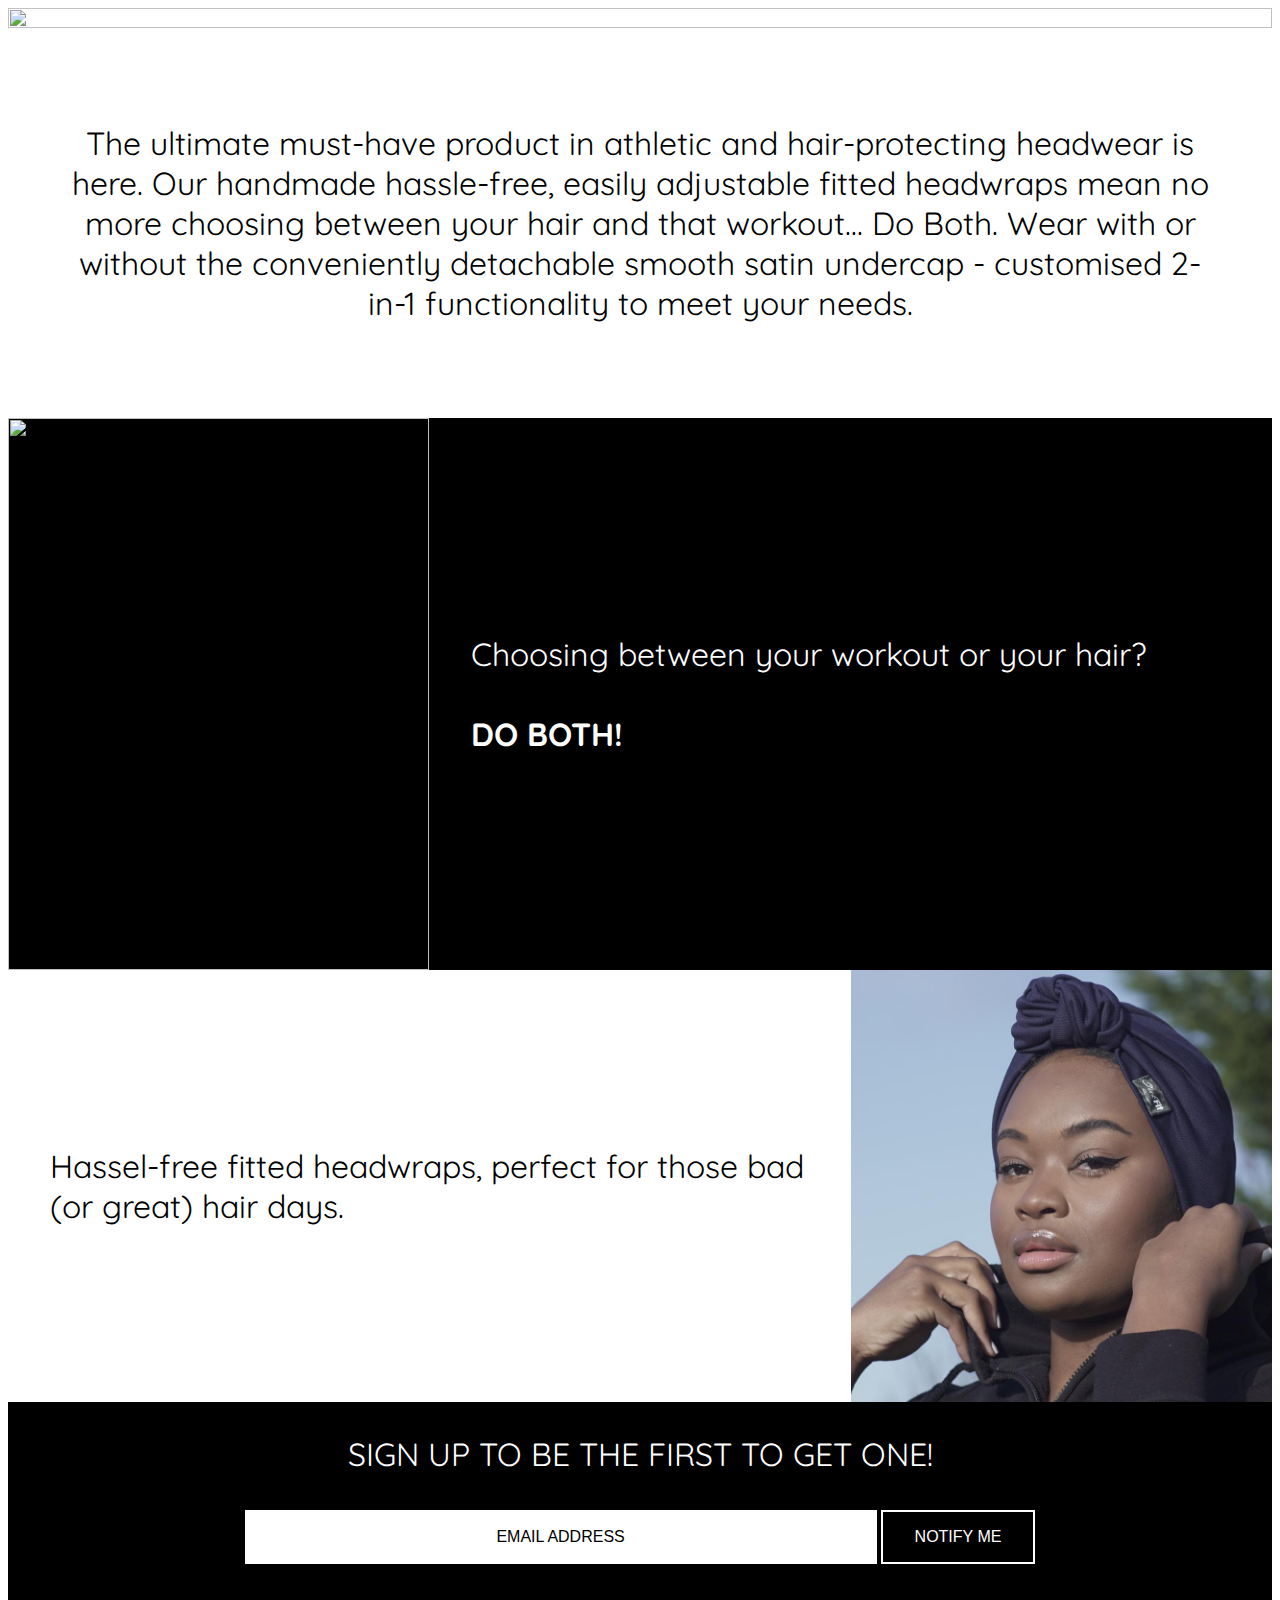
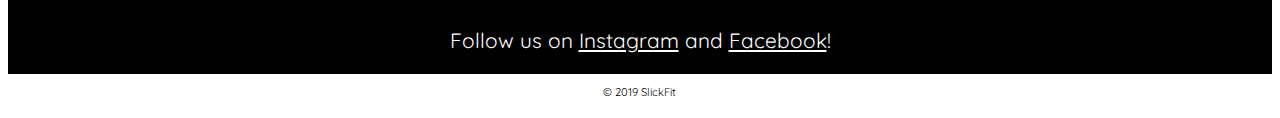
==== index.html @ f969e69b "Rename index3.html to index.html" ====
<!DOCTYPE html!>
<html lang="en">

	<head>
		
		<title>Slick Fit</title>
		
        <!-- Fonts -->
		<link href="https://fonts.googleapis.com/css?family=Quicksand" rel="stylesheet">
        <link href="https://fonts.googleapis.com/css?family=Montserrat:700" rel="stylesheet">

        <!-- CSS -->
        <link rel="stylesheet" type="text/css" href="style3.css">

        <!-- Meta -->
        <meta charset="UTF-8">
        <meta name="description" content="SlickFit: Athletic Hair Protection that Lets You Do Both.">
        <meta name="keywords" content="hat, cap, satin lined cap, satin lined hat, satin lined, satin lined, satin lined headscarf, headscarf, headwrap, hijab, sports hijab, gym cap, gym hat, protective headwear, protective style, moisture retention, weave, locs, headwear, slickfit, myslickfit, edges, natural hair, underscarf, athletic turban, sports turban, athletic headwear, performance headwear, athletic hat, sports hat, performance cap, athletic headwrap, breathable, performance material, performance fabric, athletic fabric, easy wash, womens, sporty, natural hair, curly hair, long hair, fitted, prewrapped, topknot, topknot style, fashion, fashionable, gym, exercise, exercise hat, exercise cap, wicking, wicking material, 2-in-1, handmade, hand-sewn, hand sewn, made in uk, black owned, woman owned, black owned business, woman owned business, small business, startup, start up, fitness accessory, flexible, slick, fit, fitness, sleek, smooth, lightweight, stretch, secure, cool, lift, run, jog, yoga, pilates, health, healthy, step, walk, activewear, apparel, sports apparel, sportswear, slap, slaps, bonnet, made in britain, british, british-made, uk manufactures, uk manufactured, make it british, physiotherapist, physical therapist, Physiotherapy graduate, recovery, physio, rehab, strong, physio recommended">

	</head>

	<body>
		
		<div class="container">
			<div class="item logo">
				<img src="logo.png">
			</div>

			<div class="item short_desc">
				<p>The ultimate must-have product in athletic and hair-protecting headwear is here. Our handmade hassle-free, easily adjustable fitted headwraps mean no more choosing between your hair and that workout... Do Both. Wear with or without the conveniently detachable smooth satin undercap - customised 2-in-1 functionality to meet your needs.</p>
			</div>   

			<div class="item section_1_image">
				<img src="energy_exercise.png">
			</div>

			<div class="item-a section_1_text">
				<div class="valign">
					<div class="center_text">
						<p>Choosing between your workout or your hair?
						<br>
						<br>
						<strong>DO BOTH!</strong></p>
					</div>
				</div>
			</div>

			<div class="item-b section_2_text">
				<div class="center_text">
					<p>Hassel-free fitted headwraps, perfect for those bad (or great) hair days.</p>
				</div>
			</div>

			<div class="item section_2_image">
				<img src="image_2.jpeg">
			</div>

			<div class="item newsletter">
				<p>Sign up to be the first to get one!</p>
				<button id="btn1">Email address</button><button id="btn2">Notify Me</button>
			</div>

			<div class="item socials">
				<p>Follow us on <a href="https://www.instagram.com/myslickfit/">Instagram</a> and <a href="https://www.facebook.com/myslickfit">Facebook</a>!
			</div>

			<div class="item copyright">
				<p>&copy; 2019 SlickFit</p>
			</div>
		</div>

	</body>

</html>
---- style3.css ----
.container {
	width: 100%;
	display: grid;
	grid-template-columns: 1fr 1fr 1fr;
	grid-template-rows: auto auto auto auto repeat(3, auto);
	grid-template-areas: 
		"header header header"
		"description description description"
		"image_1 text_1 text_1"
		"text_2 text_2 image_2"
		"newsletter newsletter newsletter"
		"socials socials socials"
		". footer .";  
	font-family: "Quicksand";
} 

/*.logo {
	grid-area: header;
	background-image: url("logo_black.jpeg");
	background-position: center;
	background-repeat: no-repeat;
	background-size: cover;
}*/

.logo {
	grid-area: header;
}

.logo img {
	width: 100%;
}

.short_desc {
	grid-area: description;
	background-color: white;
}

.short_desc p {
	color: black;
	text-align: center;
	padding: 5%;
	font-size: 2em;
}

.section_1_text {
	grid-area: text_1;
	background-color: black;
}

.section_1_text p {
	align-self: center;
	color: white;
	font-size: 2em;
}

.center_text {
	display: grid;
	grid-template-columns: 1fr;
	grid-template-rows: 1fr 1fr 1fr;
	grid-template-areas: 
		"."
		"here"
		".";
} 

.center_text p {
	grid-area: here;
	padding-left: 5%;
}

/*.valign {
	padding-top: 50%;
	padding-left: 5%;
}*/

.section_1_image {
	grid-area: image_1;
	background-color: black;
}

.section_1_image img {
	height: 100%;
	width: 100%;
	object-fit: cover;
}

.section_2_text {
	grid-area: text_2;
	background-color: white;
}

.section_2_text p {
	align-self: center;
	color: black;
	font-size: 2em;
}

.section_2_image {
	grid-area: image_2;
	background-color: white;
}

.section_2_image img {
	height: 100%;
	max-width: 100%;
	object-fit: cover;
}

.newsletter {
	grid-area: newsletter;
	background-color: black;
	text-align: center;
	padding-bottom: 3%;
}

.newsletter p {
	color: white;
	font-size: 2em;
	text-transform: uppercase;
}

button {
	border: none;
	color: white;
	padding: 16px 32px;
	text-align: center;
	display: inline-block;
	font-size: 16px;
	margin: 4px 2px;
	-webkit-transition-duration: 0.4s; /* Safari */
	transition-duration: 0.4s;
	cursor: pointer;
	text-decoration: none;
	text-transform: uppercase;
	background-color: white; 
    color: black; 
    border: 2px solid white;
}

#btn1 {
	width: 50%;
}

#btn2 {
	background-color: black;
	color: white;
}

#btn2:hover {
    background-color: white;
    color: black;
    font-weight: bold;
 }


.socials {
	grid-area: socials;
	background-color: black;
	text-align: center;
}

.socials p {
	color: white;
	font-size: 1.3em;
}

.socials a {
	text-decoration: underline;
	color: white;
}

.socials a:hover {
	font-weight: bold;
}

.copyright {
	grid-area: footer;
	background-color: white;
	text-align: center;
}

.copyright p {
	font-size: 0.7em;
}
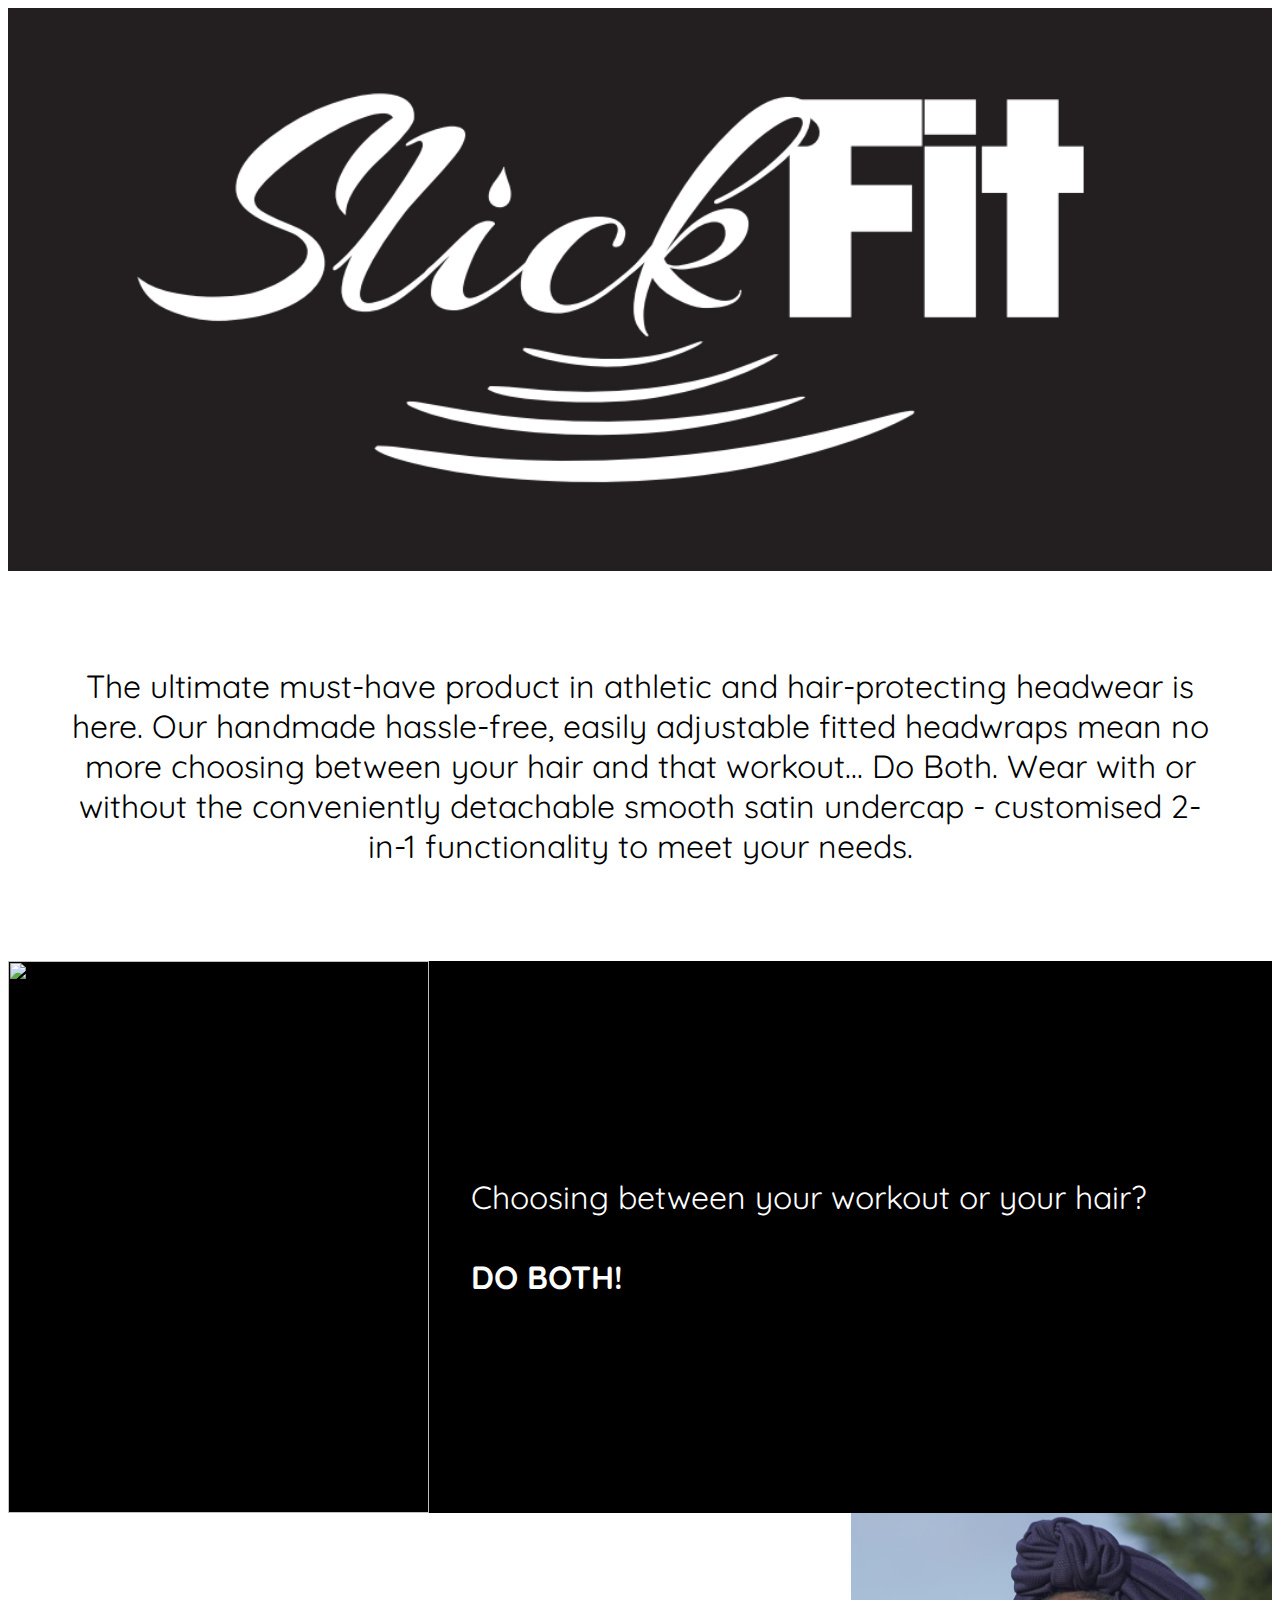
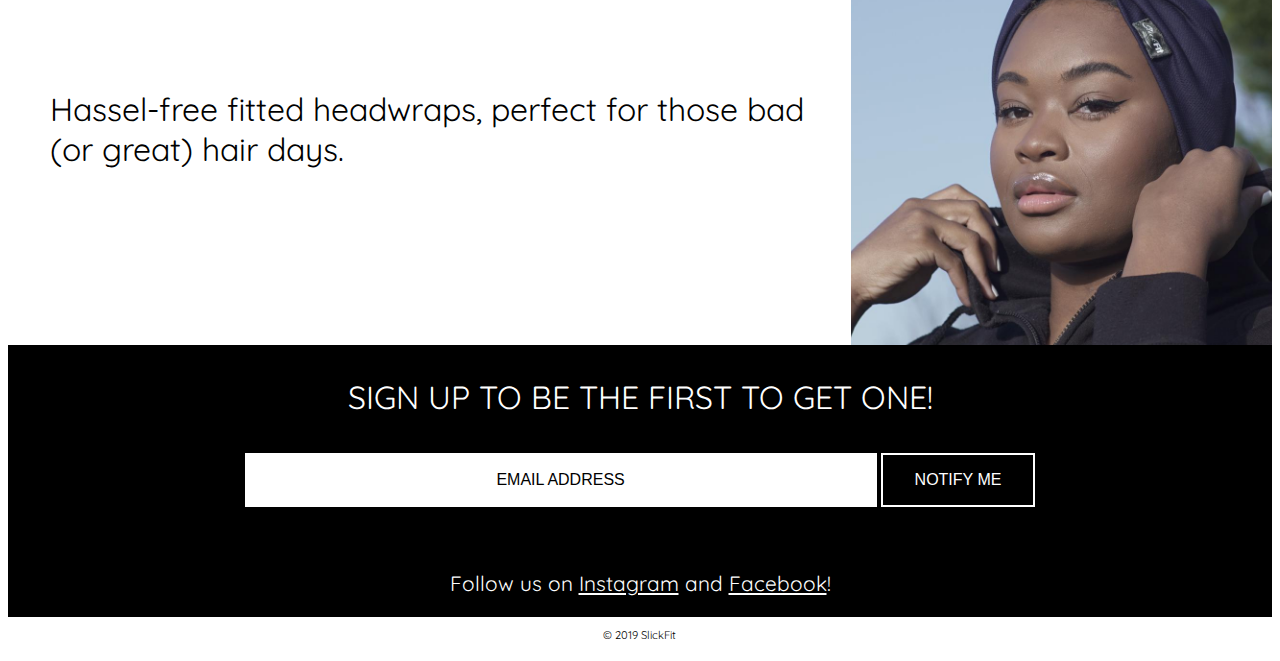
==== commit 888cb099: "png to PNG" ====
--- a/index.html
+++ b/index.html
@@ -23,7 +23,7 @@
 		
 		<div class="container">
 			<div class="item logo">
-				<img src="logo.png">
+				<img src="logo.PNG">
 			</div>
 
 			<div class="item short_desc">
